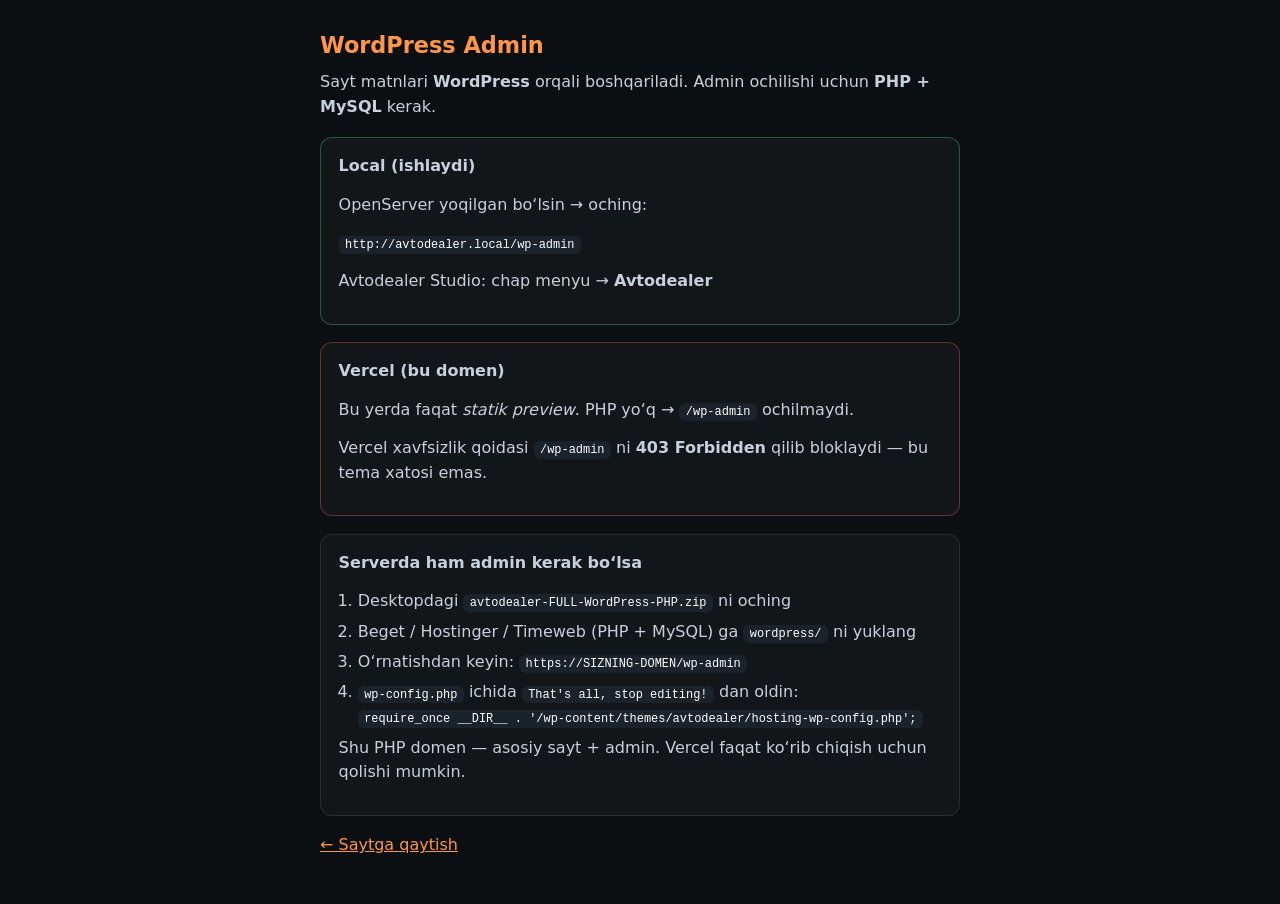
==== public/admin/index.html @ 3735dfab "Clarify that Vercel cannot run wp-admin; add /admin guide page. Point users to PHP hosting for real " ====
<!DOCTYPE html>
<html lang="uz">
<head>
  <meta charset="UTF-8">
  <meta name="viewport" content="width=device-width, initial-scale=1">
  <title>Admin — Avtodealer</title>
  <style>
    body{margin:0;min-height:100vh;display:grid;place-items:center;font-family:system-ui,sans-serif;background:#0c0f12;color:#f3f4f6}
    main{max-width:640px;padding:2rem}
    h1{color:#ff9549;font-size:1.4rem;margin:0 0 .75rem}
    p{line-height:1.55;color:#c7d0dc;margin:0 0 .85rem}
    code{background:#1a222b;padding:.12rem .4rem;border-radius:6px;color:#fff;font-size:.92em}
    a{color:#ff9549}
    .box{margin:1.1rem 0;padding:1rem 1.1rem;border:1px solid rgba(255,255,255,.1);border-radius:12px;background:rgba(255,255,255,.03)}
    .ok{border-color:rgba(61,220,132,.35)}
    .bad{border-color:rgba(255,100,80,.35)}
    ol{margin:.4rem 0 0;padding-left:1.2rem;color:#c7d0dc;line-height:1.55}
    li{margin:.35rem 0}
  </style>
</head>
<body>
  <main>
    <h1>WordPress Admin</h1>
    <p>Sayt matnlari <strong>WordPress</strong> orqali boshqariladi. Admin ochilishi uchun <strong>PHP + MySQL</strong> kerak.</p>

    <div class="box ok">
      <p><strong>Local (ishlaydi)</strong></p>
      <p>OpenServer yoqilgan bo‘lsin → oching:</p>
      <p><code>http://avtodealer.local/wp-admin</code></p>
      <p>Avtodealer Studio: chap menyu → <strong>Avtodealer</strong></p>
    </div>

    <div class="box bad">
      <p><strong>Vercel (bu domen)</strong></p>
      <p>Bu yerda faqat <em>statik preview</em>. PHP yo‘q → <code>/wp-admin</code> ochilmaydi.</p>
      <p>Vercel xavfsizlik qoidasi <code>/wp-admin</code> ni <strong>403 Forbidden</strong> qilib bloklaydi — bu tema xatosi emas.</p>
    </div>

    <div class="box">
      <p><strong>Serverda ham admin kerak bo‘lsa</strong></p>
      <ol>
        <li>Desktopdagi <code>avtodealer-FULL-WordPress-PHP.zip</code> ni oching</li>
        <li>Beget / Hostinger / Timeweb (PHP + MySQL) ga <code>wordpress/</code> ni yuklang</li>
        <li>O‘rnatishdan keyin: <code>https://SIZNING-DOMEN/wp-admin</code></li>
        <li><code>wp-config.php</code> ichida <code>That's all, stop editing!</code> dan oldin:<br>
          <code>require_once __DIR__ . '/wp-content/themes/avtodealer/hosting-wp-config.php';</code>
        </li>
      </ol>
      <p>Shu PHP domen — asosiy sayt + admin. Vercel faqat ko‘rib chiqish uchun qolishi mumkin.</p>
    </div>

    <p><a href="/">← Saytga qaytish</a></p>
  </main>
</body>
</html>
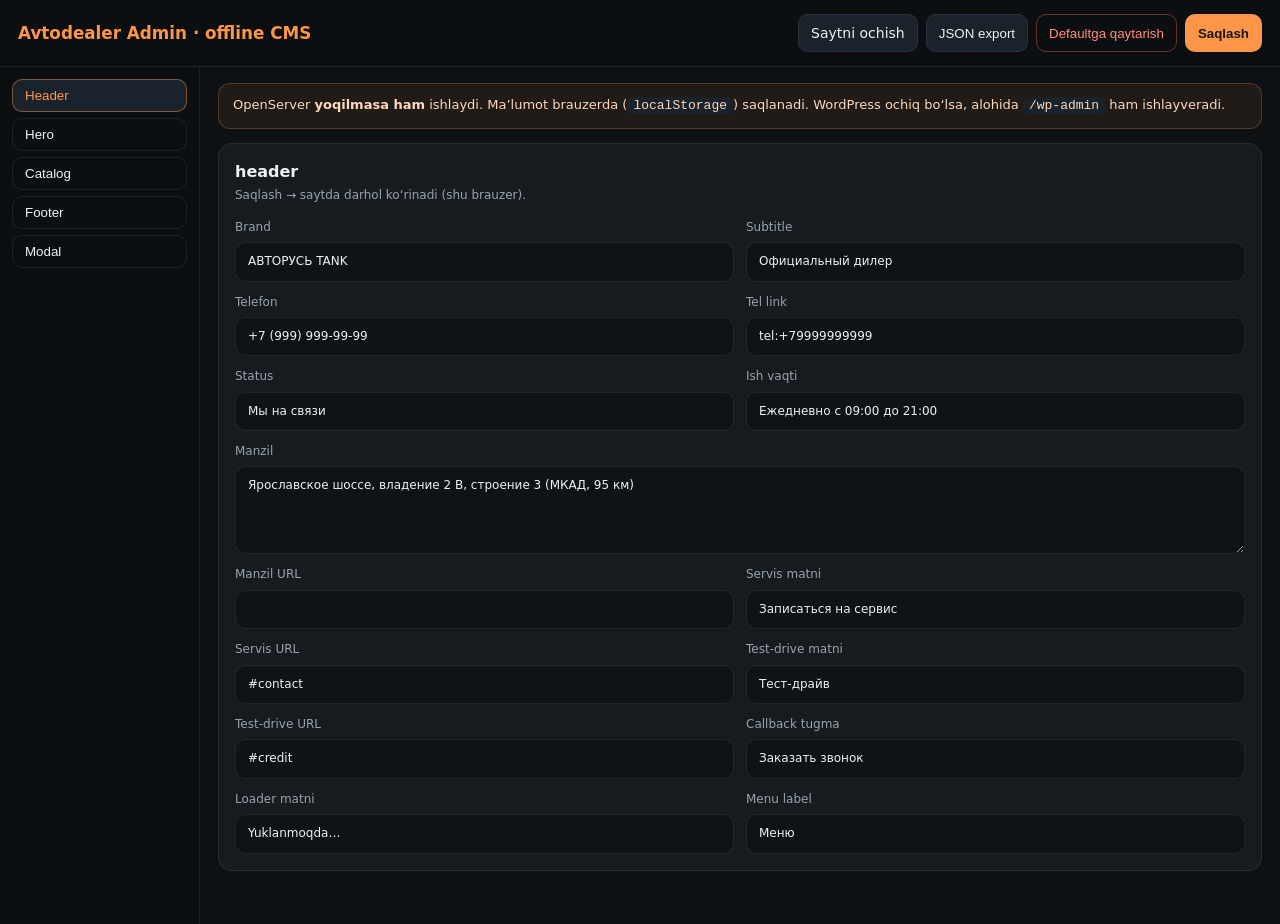
==== commit ef3ae3c0: "Add offline CMS so site and admin work without OpenServer or remote PHP. Static /admin saves to loca" ====
--- a/public/admin/index.html
+++ b/public/admin/index.html
@@ -3,53 +3,228 @@
 <head>
   <meta charset="UTF-8">
   <meta name="viewport" content="width=device-width, initial-scale=1">
-  <title>Admin — Avtodealer</title>
+  <title>Avtodealer Admin</title>
   <style>
-    body{margin:0;min-height:100vh;display:grid;place-items:center;font-family:system-ui,sans-serif;background:#0c0f12;color:#f3f4f6}
-    main{max-width:640px;padding:2rem}
-    h1{color:#ff9549;font-size:1.4rem;margin:0 0 .75rem}
-    p{line-height:1.55;color:#c7d0dc;margin:0 0 .85rem}
-    code{background:#1a222b;padding:.12rem .4rem;border-radius:6px;color:#fff;font-size:.92em}
-    a{color:#ff9549}
-    .box{margin:1.1rem 0;padding:1rem 1.1rem;border:1px solid rgba(255,255,255,.1);border-radius:12px;background:rgba(255,255,255,.03)}
-    .ok{border-color:rgba(61,220,132,.35)}
-    .bad{border-color:rgba(255,100,80,.35)}
-    ol{margin:.4rem 0 0;padding-left:1.2rem;color:#c7d0dc;line-height:1.55}
-    li{margin:.35rem 0}
+    :root{--bg:#0e1114;--panel:#161b20;--line:rgba(255,255,255,.08);--text:#eef1f4;--muted:#9aa3ad;--accent:#ff9549;--ok:#3ddc84}
+    *{box-sizing:border-box}
+    body{margin:0;font:14px/1.45 system-ui,sans-serif;background:var(--bg);color:var(--text);min-height:100vh}
+    header{display:flex;flex-wrap:wrap;gap:12px;align-items:center;justify-content:space-between;padding:14px 18px;border-bottom:1px solid var(--line);background:#0c0f12;position:sticky;top:0;z-index:10}
+    h1{margin:0;font-size:1.05rem;color:var(--accent)}
+    .actions{display:flex;flex-wrap:wrap;gap:8px}
+    button,a.btn{appearance:none;border:1px solid var(--line);background:#1a222b;color:var(--text);border-radius:10px;padding:8px 12px;cursor:pointer;text-decoration:none;display:inline-flex;align-items:center}
+    button.primary{background:var(--accent);color:#181818;border-color:transparent;font-weight:600}
+    button.danger{background:transparent;border-color:rgba(255,100,80,.4);color:#ff8d7a}
+    button:disabled{opacity:.5;cursor:wait}
+    .wrap{display:grid;grid-template-columns:200px 1fr;min-height:calc(100vh - 58px)}
+    @media(max-width:800px){.wrap{grid-template-columns:1fr}}
+    nav{border-right:1px solid var(--line);padding:12px;background:#0c0f12}
+    nav button{width:100%;justify-content:flex-start;margin-bottom:6px;background:transparent}
+    nav button.on{background:#1a222b;border-color:rgba(255,149,73,.45);color:var(--accent)}
+    main{padding:16px 18px 40px}
+    .card{background:var(--panel);border:1px solid var(--line);border-radius:14px;padding:16px;margin-bottom:14px}
+    .card h2{margin:0 0 4px;font-size:1rem}
+    .card p.note{margin:0 0 14px;color:var(--muted);font-size:12px}
+    .grid{display:grid;grid-template-columns:1fr 1fr;gap:12px}
+    @media(max-width:700px){.grid{grid-template-columns:1fr}}
+    label{display:flex;flex-direction:column;gap:6px;font-size:12px;color:var(--muted)}
+    label.wide{grid-column:1/-1}
+    input,textarea,select{width:100%;border:1px solid var(--line);background:#0e1318;color:var(--text);border-radius:10px;padding:10px 12px;font:inherit}
+    textarea{min-height:88px;resize:vertical}
+    .toast{position:fixed;right:16px;bottom:16px;background:#1a222b;border:1px solid var(--line);padding:10px 14px;border-radius:12px;display:none;z-index:50}
+    .toast.show{display:block}
+    .toast.ok{border-color:rgba(61,220,132,.4)}
+    .banner{background:rgba(255,149,73,.08);border:1px solid rgba(255,149,73,.25);border-radius:12px;padding:12px 14px;margin-bottom:14px;color:#ffd7bc;font-size:13px}
+    code{background:#1a222b;padding:1px 6px;border-radius:6px}
   </style>
 </head>
 <body>
-  <main>
-    <h1>WordPress Admin</h1>
-    <p>Sayt matnlari <strong>WordPress</strong> orqali boshqariladi. Admin ochilishi uchun <strong>PHP + MySQL</strong> kerak.</p>
-
-    <div class="box ok">
-      <p><strong>Local (ishlaydi)</strong></p>
-      <p>OpenServer yoqilgan bo‘lsin → oching:</p>
-      <p><code>http://avtodealer.local/wp-admin</code></p>
-      <p>Avtodealer Studio: chap menyu → <strong>Avtodealer</strong></p>
+  <header>
+    <h1>Avtodealer Admin · offline CMS</h1>
+    <div class="actions">
+      <a class="btn" href="/" target="_blank">Saytni ochish</a>
+      <button type="button" id="btn-export">JSON export</button>
+      <button type="button" class="danger" id="btn-reset">Defaultga qaytarish</button>
+      <button type="button" class="primary" id="btn-save">Saqlash</button>
     </div>
-
-    <div class="box bad">
-      <p><strong>Vercel (bu domen)</strong></p>
-      <p>Bu yerda faqat <em>statik preview</em>. PHP yo‘q → <code>/wp-admin</code> ochilmaydi.</p>
-      <p>Vercel xavfsizlik qoidasi <code>/wp-admin</code> ni <strong>403 Forbidden</strong> qilib bloklaydi — bu tema xatosi emas.</p>
-    </div>
-
-    <div class="box">
-      <p><strong>Serverda ham admin kerak bo‘lsa</strong></p>
-      <ol>
-        <li>Desktopdagi <code>avtodealer-FULL-WordPress-PHP.zip</code> ni oching</li>
-        <li>Beget / Hostinger / Timeweb (PHP + MySQL) ga <code>wordpress/</code> ni yuklang</li>
-        <li>O‘rnatishdan keyin: <code>https://SIZNING-DOMEN/wp-admin</code></li>
-        <li><code>wp-config.php</code> ichida <code>That's all, stop editing!</code> dan oldin:<br>
-          <code>require_once __DIR__ . '/wp-content/themes/avtodealer/hosting-wp-config.php';</code>
-        </li>
-      </ol>
-      <p>Shu PHP domen — asosiy sayt + admin. Vercel faqat ko‘rib chiqish uchun qolishi mumkin.</p>
-    </div>
-
-    <p><a href="/">← Saytga qaytish</a></p>
-  </main>
+  </header>
+  <div class="wrap">
+    <nav id="tabs"></nav>
+    <main>
+      <div class="banner">
+        OpenServer <strong>yoqilmasa ham</strong> ishlaydi. Ma’lumot brauzerda (<code>localStorage</code>) saqlanadi.
+        WordPress ochiq bo‘lsa, alohida <code>/wp-admin</code> ham ishlayveradi.
+      </div>
+      <div id="panel"></div>
+    </main>
+  </div>
+  <div class="toast" id="toast"></div>
+
+  <script src="/js/avto-content.js"></script>
+  <script>
+(function () {
+  var tabs = [
+    { id: 'header', title: 'Header' },
+    { id: 'hero', title: 'Hero' },
+    { id: 'catalog', title: 'Catalog' },
+    { id: 'footer', title: 'Footer' },
+    { id: 'modal', title: 'Modal' }
+  ];
+  var active = 'header';
+  var data = null;
+  var panel = document.getElementById('panel');
+  var tabsEl = document.getElementById('tabs');
+  var toastEl = document.getElementById('toast');
+
+  var fields = {
+    header: [
+      ['brand', 'Brand'],
+      ['subtitle', 'Subtitle'],
+      ['phone', 'Telefon'],
+      ['phone_href', 'Tel link'],
+      ['status', 'Status'],
+      ['hours', 'Ish vaqti'],
+      ['address', 'Manzil', 'textarea'],
+      ['address_url', 'Manzil URL'],
+      ['service_label', 'Servis matni'],
+      ['service_url', 'Servis URL'],
+      ['testdrive_label', 'Test-drive matni'],
+      ['testdrive_url', 'Test-drive URL'],
+      ['callback_label', 'Callback tugma'],
+      ['loader_text', 'Loader matni'],
+      ['menu_label', 'Menu label']
+    ],
+    hero: [
+      ['eyebrow', 'Eyebrow'],
+      ['title', 'Title'],
+      ['subtitle', 'Subtitle', 'textarea'],
+      ['cta_label', 'CTA'],
+      ['cta_url', 'CTA URL']
+    ],
+    catalog: [
+      ['offer_title', 'Offer title', 'textarea'],
+      ['offer_cta_label', 'Offer CTA'],
+      ['offer_cta_url', 'Offer URL'],
+      ['countdown_days', 'Kun'],
+      ['countdown_hours', 'Soat'],
+      ['countdown_mins', 'Daqiqa'],
+      ['countdown_secs', 'Soniya'],
+      ['feature1_title', 'Card 1 title'],
+      ['feature1_text', 'Card 1 text', 'textarea'],
+      ['feature2_title', 'Card 2 title'],
+      ['feature2_text', 'Card 2 text', 'textarea'],
+      ['feature3_title', 'Card 3 title'],
+      ['feature3_text', 'Card 3 text', 'textarea'],
+      ['promo_title', 'Promo', 'textarea'],
+      ['car1_title', 'Car 1'],
+      ['car2_title', 'Car 2']
+    ],
+    footer: [
+      ['disclaimer_title', 'Disclaimer title'],
+      ['link_legal', 'Huquqiy link'],
+      ['link_promo', 'Aksiya link'],
+      ['copy_note', 'Copy note', 'textarea'],
+      ['legal1', 'Legal 1', 'textarea'],
+      ['legal2', 'Legal 2', 'textarea']
+    ],
+    modal: [
+      ['title', 'Title'],
+      ['subtitle', 'Subtitle', 'textarea'],
+      ['model_label', 'Model label'],
+      ['model_options', 'Modellar (har qator)', 'textarea'],
+      ['phone_label', 'Phone label'],
+      ['phone_placeholder', 'Phone placeholder'],
+      ['button', 'Button'],
+      ['consent', 'Consent', 'textarea'],
+      ['success', 'Success'],
+      ['close_label', 'Close label']
+    ]
+  };
+
+  function toast(msg, ok) {
+    toastEl.textContent = msg;
+    toastEl.className = 'toast show' + (ok ? ' ok' : '');
+    setTimeout(function () { toastEl.className = 'toast'; }, 2200);
+  }
+
+  function readForm() {
+    if (!data) data = AvtoContent.deepMerge(AvtoContent.DEFAULTS, {});
+    if (!data[active]) data[active] = {};
+    qsa('[data-field]').forEach(function (inp) {
+      data[active][inp.getAttribute('data-field')] = inp.value;
+    });
+  }
+
+  function qsa(sel) { return Array.prototype.slice.call(document.querySelectorAll(sel)); }
+
+  function renderTabs() {
+    tabsEl.innerHTML = tabs.map(function (t) {
+      return '<button type="button" data-tab="' + t.id + '" class="' + (t.id === active ? 'on' : '') + '">' + t.title + '</button>';
+    }).join('');
+    qsa('[data-tab]').forEach(function (btn) {
+      btn.addEventListener('click', function () {
+        readForm();
+        active = btn.getAttribute('data-tab');
+        render();
+      });
+    });
+  }
+
+  function render() {
+    renderTabs();
+    var section = (data && data[active]) || {};
+    var list = fields[active] || [];
+    var html = '<div class="card"><h2>' + active + '</h2><p class="note">Saqlash → saytda darhol ko‘rinadi (shu brauzer).</p><div class="grid">';
+    list.forEach(function (f) {
+      var key = f[0], label = f[1], type = f[2] || 'text';
+      var val = section[key] != null ? section[key] : '';
+      var wide = type === 'textarea' ? ' wide' : '';
+      if (type === 'textarea') {
+        html += '<label class="' + wide.trim() + '">' + label + '<textarea data-field="' + key + '">' + esc(val) + '</textarea></label>';
+      } else {
+        html += '<label class="' + wide.trim() + '">' + label + '<input data-field="' + key + '" value="' + escAttr(val) + '"></label>';
+      }
+    });
+    html += '</div></div>';
+    panel.innerHTML = html;
+  }
+
+  function esc(s) {
+    return String(s).replace(/&/g,'&amp;').replace(/</g,'&lt;');
+  }
+  function escAttr(s) {
+    return String(s).replace(/&/g,'&amp;').replace(/"/g,'&quot;').replace(/</g,'&lt;');
+  }
+
+  function save() {
+    readForm();
+    AvtoContent.saveContent(data);
+    data = AvtoContent.deepMerge(AvtoContent.DEFAULTS, AvtoContent.readLocal() || {});
+    toast('Saqlandi · saytni yangilang', true);
+  }
+
+  document.getElementById('btn-save').addEventListener('click', save);
+  document.getElementById('btn-reset').addEventListener('click', function () {
+    if (!confirm('Barcha local o‘zgarishlar o‘chadi. Davom?')) return;
+    AvtoContent.clearLocal();
+    data = AvtoContent.deepMerge(AvtoContent.DEFAULTS, {});
+    render();
+    toast('Default tiklandi', true);
+  });
+  document.getElementById('btn-export').addEventListener('click', function () {
+    readForm();
+    var blob = AvtoContent.exportBlob(data);
+    var a = document.createElement('a');
+    a.href = URL.createObjectURL(blob);
+    a.download = 'avtodealer-content.json';
+    a.click();
+    URL.revokeObjectURL(a.href);
+  });
+
+  AvtoContent.loadContent().then(function (d) {
+    data = d;
+    render();
+  });
+})();
+  </script>
 </body>
 </html>
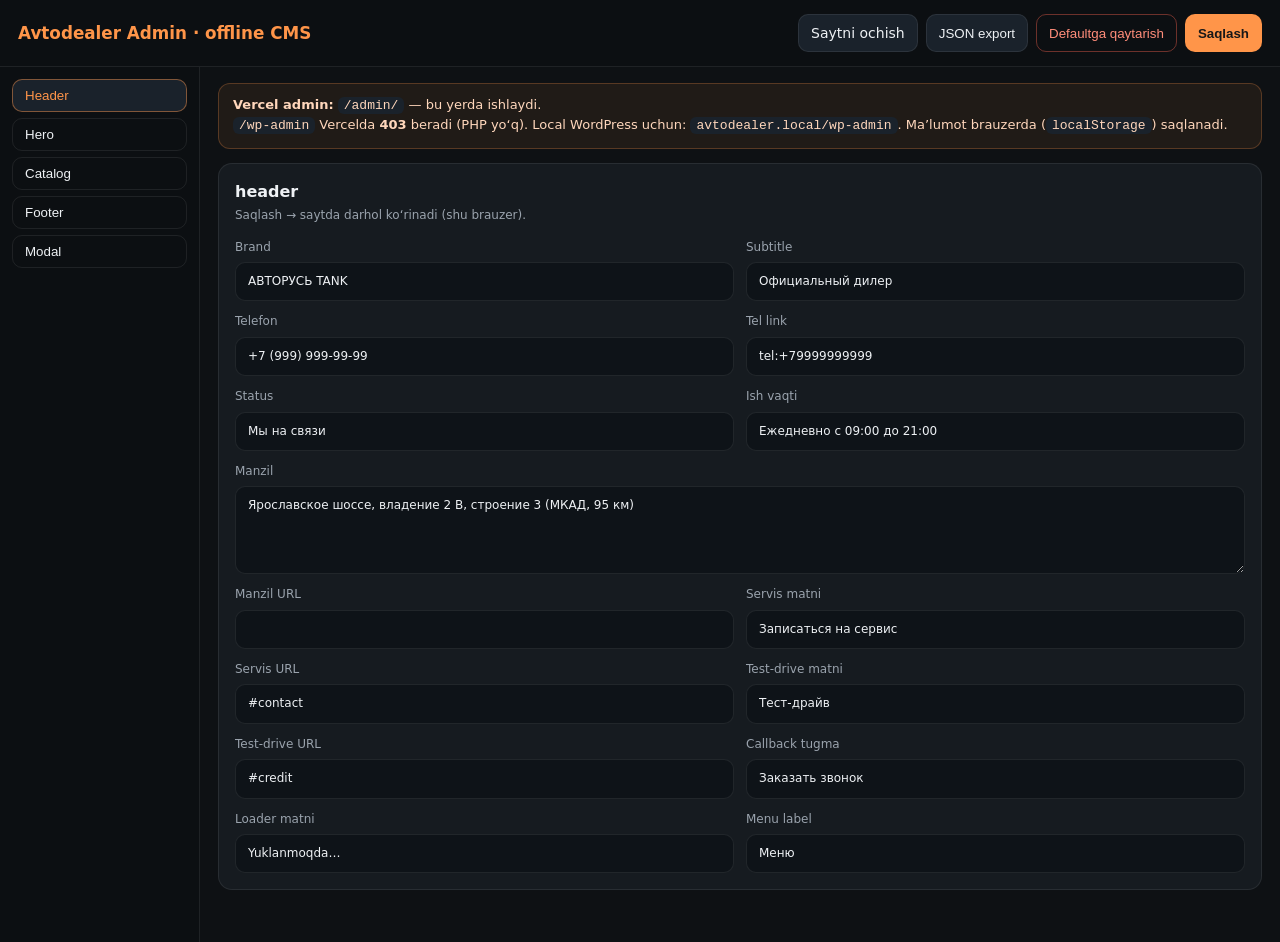
==== commit ee42afc7: "Route Vercel admin to /admin and clarify wp-admin 403. Vercel WAF blocks /wp-admin; redirect users t" ====
--- a/public/admin/index.html
+++ b/public/admin/index.html
@@ -51,8 +51,9 @@
     <nav id="tabs"></nav>
     <main>
       <div class="banner">
-        OpenServer <strong>yoqilmasa ham</strong> ishlaydi. Ma’lumot brauzerda (<code>localStorage</code>) saqlanadi.
-        WordPress ochiq bo‘lsa, alohida <code>/wp-admin</code> ham ishlayveradi.
+        <strong>Vercel admin:</strong> <code>/admin/</code> — bu yerda ishlaydi.<br>
+        <code>/wp-admin</code> Vercelda <strong>403</strong> beradi (PHP yo‘q). Local WordPress uchun: <code>avtodealer.local/wp-admin</code>.
+        Ma’lumot brauzerda (<code>localStorage</code>) saqlanadi.
       </div>
       <div id="panel"></div>
     </main>
@@ -115,8 +116,10 @@
       ['feature3_title', 'Card 3 title'],
       ['feature3_text', 'Card 3 text', 'textarea'],
       ['promo_title', 'Promo', 'textarea'],
-      ['car1_title', 'Car 1'],
-      ['car2_title', 'Car 2']
+      ['car1_title', 'Car 1 title'],
+      ['car1_label', 'Car 1 label (ostida)'],
+      ['car2_title', 'Car 2 title'],
+      ['car2_label', 'Car 2 label (ostida)']
     ],
     footer: [
       ['disclaimer_title', 'Disclaimer title'],
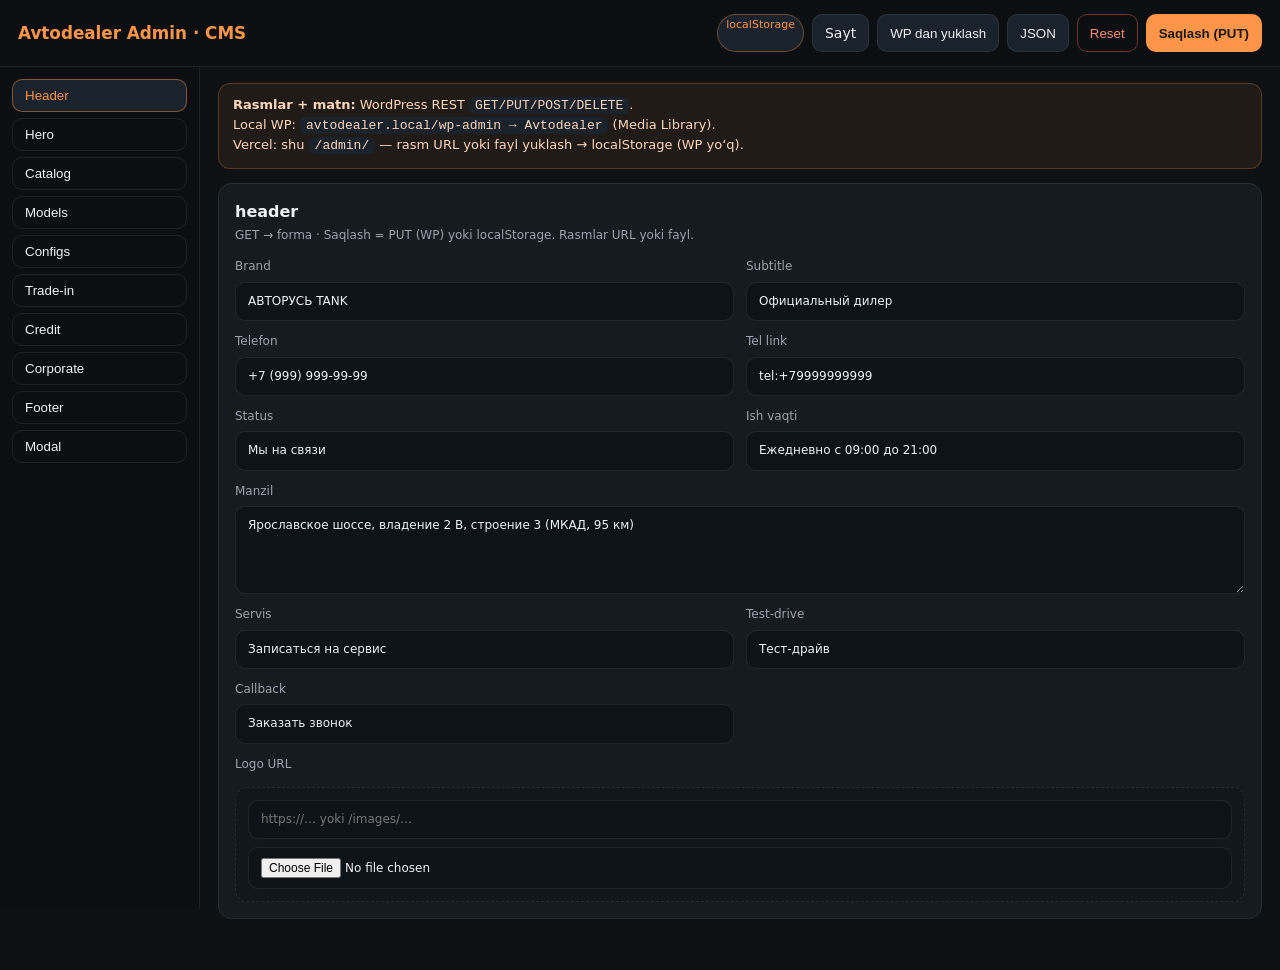
==== commit 679fe95d: "project admin  spark backend" ====
--- a/public/admin/index.html
+++ b/public/admin/index.html
@@ -11,13 +11,13 @@
     header{display:flex;flex-wrap:wrap;gap:12px;align-items:center;justify-content:space-between;padding:14px 18px;border-bottom:1px solid var(--line);background:#0c0f12;position:sticky;top:0;z-index:10}
     h1{margin:0;font-size:1.05rem;color:var(--accent)}
     .actions{display:flex;flex-wrap:wrap;gap:8px}
-    button,a.btn{appearance:none;border:1px solid var(--line);background:#1a222b;color:var(--text);border-radius:10px;padding:8px 12px;cursor:pointer;text-decoration:none;display:inline-flex;align-items:center}
+    button,a.btn{appearance:none;border:1px solid var(--line);background:#1a222b;color:var(--text);border-radius:10px;padding:8px 12px;cursor:pointer;text-decoration:none;display:inline-flex;align-items:center;gap:6px}
     button.primary{background:var(--accent);color:#181818;border-color:transparent;font-weight:600}
     button.danger{background:transparent;border-color:rgba(255,100,80,.4);color:#ff8d7a}
     button:disabled{opacity:.5;cursor:wait}
     .wrap{display:grid;grid-template-columns:200px 1fr;min-height:calc(100vh - 58px)}
-    @media(max-width:800px){.wrap{grid-template-columns:1fr}}
-    nav{border-right:1px solid var(--line);padding:12px;background:#0c0f12}
+    @media(max-width:900px){.wrap{grid-template-columns:1fr}}
+    nav{border-right:1px solid var(--line);padding:12px;background:#0c0f12;max-height:calc(100vh - 58px);overflow:auto}
     nav button{width:100%;justify-content:flex-start;margin-bottom:6px;background:transparent}
     nav button.on{background:#1a222b;border-color:rgba(255,149,73,.45);color:var(--accent)}
     main{padding:16px 18px 40px}
@@ -30,123 +30,164 @@
     label.wide{grid-column:1/-1}
     input,textarea,select{width:100%;border:1px solid var(--line);background:#0e1318;color:var(--text);border-radius:10px;padding:10px 12px;font:inherit}
     textarea{min-height:88px;resize:vertical}
-    .toast{position:fixed;right:16px;bottom:16px;background:#1a222b;border:1px solid var(--line);padding:10px 14px;border-radius:12px;display:none;z-index:50}
+    .toast{position:fixed;right:16px;bottom:16px;background:#1a222b;border:1px solid var(--line);padding:10px 14px;border-radius:12px;display:none;z-index:50;max-width:min(420px,90vw)}
     .toast.show{display:block}
     .toast.ok{border-color:rgba(61,220,132,.4)}
+    .toast.err{border-color:rgba(255,100,80,.5)}
     .banner{background:rgba(255,149,73,.08);border:1px solid rgba(255,149,73,.25);border-radius:12px;padding:12px 14px;margin-bottom:14px;color:#ffd7bc;font-size:13px}
     code{background:#1a222b;padding:1px 6px;border-radius:6px}
+    .media{display:flex;flex-wrap:wrap;gap:12px;align-items:flex-start;padding:12px;border:1px dashed var(--line);border-radius:12px;background:#12171c;margin-top:8px}
+    .media img{height:72px;max-width:140px;object-fit:contain;background:#0e1318;border-radius:8px}
+    .media .meta{flex:1;min-width:180px;display:flex;flex-direction:column;gap:8px}
+    .badge{display:inline-block;font-size:11px;padding:2px 8px;border-radius:999px;background:#1a222b;color:var(--muted)}
+    .badge.wp{color:var(--ok);border:1px solid rgba(61,220,132,.35)}
+    .badge.local{color:var(--accent);border:1px solid rgba(255,149,73,.35)}
   </style>
 </head>
 <body>
   <header>
-    <h1>Avtodealer Admin · offline CMS</h1>
+    <h1>Avtodealer Admin · CMS</h1>
     <div class="actions">
-      <a class="btn" href="/" target="_blank">Saytni ochish</a>
-      <button type="button" id="btn-export">JSON export</button>
-      <button type="button" class="danger" id="btn-reset">Defaultga qaytarish</button>
-      <button type="button" class="primary" id="btn-save">Saqlash</button>
+      <span class="badge" id="src-badge">…</span>
+      <a class="btn" href="/" target="_blank">Sayt</a>
+      <button type="button" id="btn-reload">WP dan yuklash</button>
+      <button type="button" id="btn-export">JSON</button>
+      <button type="button" class="danger" id="btn-reset">Reset</button>
+      <button type="button" class="primary" id="btn-save">Saqlash (PUT)</button>
     </div>
   </header>
   <div class="wrap">
     <nav id="tabs"></nav>
     <main>
       <div class="banner">
-        <strong>Vercel admin:</strong> <code>/admin/</code> — bu yerda ishlaydi.<br>
-        <code>/wp-admin</code> Vercelda <strong>403</strong> beradi (PHP yo‘q). Local WordPress uchun: <code>avtodealer.local/wp-admin</code>.
-        Ma’lumot brauzerda (<code>localStorage</code>) saqlanadi.
+        <strong>Rasmlar + matn:</strong> WordPress REST <code>GET/PUT/POST/DELETE</code>.<br>
+        Local WP: <code>avtodealer.local/wp-admin → Avtodealer</code> (Media Library).<br>
+        Vercel: shu <code>/admin/</code> — rasm URL yoki fayl yuklash → localStorage (WP yo‘q).
       </div>
       <div id="panel"></div>
     </main>
   </div>
   <div class="toast" id="toast"></div>
 
-  <script src="/js/avto-content.js"></script>
+  <script src="/js/avto-content.js?ver=4"></script>
   <script>
 (function () {
   var tabs = [
     { id: 'header', title: 'Header' },
     { id: 'hero', title: 'Hero' },
     { id: 'catalog', title: 'Catalog' },
+    { id: 'models', title: 'Models' },
+    { id: 'configs', title: 'Configs' },
+    { id: 'tradein', title: 'Trade-in' },
+    { id: 'credit', title: 'Credit' },
+    { id: 'corporate', title: 'Corporate' },
     { id: 'footer', title: 'Footer' },
     { id: 'modal', title: 'Modal' }
   ];
   var active = 'header';
   var data = null;
+  var fromWp = false;
   var panel = document.getElementById('panel');
   var tabsEl = document.getElementById('tabs');
   var toastEl = document.getElementById('toast');
-
+  var busy = false;
+
+  /* text fields + image URL keys per section */
   var fields = {
     header: [
-      ['brand', 'Brand'],
-      ['subtitle', 'Subtitle'],
-      ['phone', 'Telefon'],
-      ['phone_href', 'Tel link'],
-      ['status', 'Status'],
-      ['hours', 'Ish vaqti'],
-      ['address', 'Manzil', 'textarea'],
-      ['address_url', 'Manzil URL'],
-      ['service_label', 'Servis matni'],
-      ['service_url', 'Servis URL'],
-      ['testdrive_label', 'Test-drive matni'],
-      ['testdrive_url', 'Test-drive URL'],
-      ['callback_label', 'Callback tugma'],
-      ['loader_text', 'Loader matni'],
-      ['menu_label', 'Menu label']
+      ['brand', 'Brand'], ['subtitle', 'Subtitle'], ['phone', 'Telefon'], ['phone_href', 'Tel link'],
+      ['status', 'Status'], ['hours', 'Ish vaqti'], ['address', 'Manzil', 'textarea'],
+      ['service_label', 'Servis'], ['testdrive_label', 'Test-drive'], ['callback_label', 'Callback'],
+      ['logo_url', 'Logo URL', 'image']
     ],
     hero: [
-      ['eyebrow', 'Eyebrow'],
-      ['title', 'Title'],
-      ['subtitle', 'Subtitle', 'textarea'],
-      ['cta_label', 'CTA'],
-      ['cta_url', 'CTA URL']
+      ['eyebrow', 'Eyebrow'], ['title', 'Title'], ['subtitle', 'Subtitle', 'textarea'],
+      ['cta_label', 'CTA'], ['cta_url', 'CTA URL'],
+      ['image_url', 'Desktop rasm', 'image'], ['image_mobile_url', 'Mobile rasm', 'image']
     ],
     catalog: [
-      ['offer_title', 'Offer title', 'textarea'],
-      ['offer_cta_label', 'Offer CTA'],
-      ['offer_cta_url', 'Offer URL'],
-      ['countdown_days', 'Kun'],
-      ['countdown_hours', 'Soat'],
-      ['countdown_mins', 'Daqiqa'],
-      ['countdown_secs', 'Soniya'],
-      ['feature1_title', 'Card 1 title'],
-      ['feature1_text', 'Card 1 text', 'textarea'],
-      ['feature2_title', 'Card 2 title'],
-      ['feature2_text', 'Card 2 text', 'textarea'],
-      ['feature3_title', 'Card 3 title'],
-      ['feature3_text', 'Card 3 text', 'textarea'],
+      ['offer_title', 'Offer', 'textarea'], ['offer_cta_label', 'Offer CTA'],
       ['promo_title', 'Promo', 'textarea'],
-      ['car1_title', 'Car 1 title'],
-      ['car1_label', 'Car 1 label (ostida)'],
-      ['car2_title', 'Car 2 title'],
-      ['car2_label', 'Car 2 label (ostida)']
+      ['car1_title', 'Car 1 title'], ['car1_label', 'Car 1 label'],
+      ['car2_title', 'Car 2 title'], ['car2_label', 'Car 2 label'],
+      ['car1_image_url', 'Car 1 rasm', 'image'], ['car2_image_url', 'Car 2 rasm', 'image']
+    ],
+    models: [
+      ['car1_eyebrow', '300 eyebrow'], ['car1_title', '300 title'], ['car1_benefit', '300 benefit', 'textarea'],
+      ['car1_badge', '300 badge'], ['car1_cta_label', '300 CTA'], ['car1_td_label', '300 TD'],
+      ['car1_credit_label', '300 credit'], ['car1_perks', '300 perks', 'textarea'],
+      ['car1_image_url', '300 asosiy rasm', 'image'],
+      ['car1_g1_url', '300 gallery 1', 'image'], ['car1_g2_url', '300 gallery 2', 'image'],
+      ['car1_g3_url', '300 gallery 3', 'image'], ['car1_g4_url', '300 gallery 4', 'image'],
+      ['car1_g5_url', '300 gallery 5', 'image'],
+      ['car2_eyebrow', '500 eyebrow'], ['car2_title', '500 title'], ['car2_benefit', '500 benefit', 'textarea'],
+      ['car2_badge', '500 badge'], ['car2_cta_label', '500 CTA'], ['car2_td_label', '500 TD'],
+      ['car2_credit_label', '500 credit'], ['car2_perks', '500 perks', 'textarea'],
+      ['car2_image_url', '500 asosiy rasm', 'image'],
+      ['car2_g1_url', '500 gallery 1', 'image'], ['car2_g2_url', '500 gallery 2', 'image'],
+      ['car2_g3_url', '500 gallery 3', 'image'], ['car2_g4_url', '500 gallery 4', 'image'],
+      ['car2_g5_url', '500 gallery 5', 'image']
+    ],
+    configs: [
+      ['title', 'Sarlavha'], ['visible_count', 'Visible'], ['more_label', 'More'],
+      ['cta_label', 'CTA'], ['link_label', 'Link'],
+      ['trim1_title', 'Trim1'], ['trim1_image_url', 'Trim1 rasm', 'image'],
+      ['trim2_title', 'Trim2'], ['trim2_image_url', 'Trim2 rasm', 'image'],
+      ['trim3_title', 'Trim3'], ['trim3_image_url', 'Trim3 rasm', 'image'],
+      ['trim4_title', 'Trim4'], ['trim4_image_url', 'Trim4 rasm', 'image']
+    ],
+    tradein: [
+      ['title', 'Title', 'textarea'], ['text', 'Text', 'textarea'],
+      ['cta_label', 'CTA'], ['cta_url', 'CTA URL'], ['image_url', 'Rasm', 'image']
+    ],
+    credit: [
+      ['title', 'Title'], ['subtitle', 'Subtitle'], ['placeholder', 'Placeholder'],
+      ['button', 'Button'], ['note', 'Note', 'textarea'], ['image_url', 'Rasm', 'image']
+    ],
+    corporate: [
+      ['title', 'Title', 'textarea'], ['cta_label', 'CTA'], ['person_name', 'Ism'],
+      ['person_role', 'Lavozim', 'textarea'], ['photo_url', 'Foto', 'image']
     ],
     footer: [
-      ['disclaimer_title', 'Disclaimer title'],
-      ['link_legal', 'Huquqiy link'],
-      ['link_promo', 'Aksiya link'],
-      ['copy_note', 'Copy note', 'textarea'],
-      ['legal1', 'Legal 1', 'textarea'],
-      ['legal2', 'Legal 2', 'textarea']
+      ['disclaimer_title', 'Disclaimer'], ['link_legal', 'Legal link'], ['link_promo', 'Promo link'],
+      ['copy_note', 'Copy', 'textarea'], ['legal1', 'Legal 1', 'textarea'], ['legal2', 'Legal 2', 'textarea']
     ],
     modal: [
-      ['title', 'Title'],
-      ['subtitle', 'Subtitle', 'textarea'],
-      ['model_label', 'Model label'],
-      ['model_options', 'Modellar (har qator)', 'textarea'],
-      ['phone_label', 'Phone label'],
-      ['phone_placeholder', 'Phone placeholder'],
-      ['button', 'Button'],
-      ['consent', 'Consent', 'textarea'],
-      ['success', 'Success'],
-      ['close_label', 'Close label']
+      ['title', 'Title'], ['subtitle', 'Subtitle', 'textarea'], ['model_label', 'Model label'],
+      ['model_options', 'Models', 'textarea'], ['phone_label', 'Phone'], ['button', 'Button'],
+      ['consent', 'Consent', 'textarea']
     ]
   };
 
   function toast(msg, ok) {
     toastEl.textContent = msg;
-    toastEl.className = 'toast show' + (ok ? ' ok' : '');
-    setTimeout(function () { toastEl.className = 'toast'; }, 2200);
+    toastEl.className = 'toast show ' + (ok === false ? 'err' : ok ? 'ok' : '');
+    setTimeout(function () { toastEl.className = 'toast'; }, 2800);
+  }
+
+  function qsa(sel, root) {
+    return Array.prototype.slice.call((root || document).querySelectorAll(sel));
+  }
+
+  function esc(s) {
+    return String(s == null ? '' : s).replace(/&/g, '&amp;').replace(/</g, '&lt;');
+  }
+  function escAttr(s) {
+    return String(s == null ? '' : s).replace(/&/g, '&amp;').replace(/"/g, '&quot;').replace(/</g, '&lt;');
+  }
+
+  function restBase() {
+    if (typeof avtodealerFront !== 'undefined' && avtodealerFront && avtodealerFront.restUrl) {
+      return String(avtodealerFront.restUrl).replace(/\/?$/, '/');
+    }
+    return '/wp-json/avtodealer/v1/';
+  }
+
+  function updateBadge() {
+    var b = document.getElementById('src-badge');
+    if (!b) return;
+    b.className = 'badge ' + (fromWp ? 'wp' : 'local');
+    b.textContent = fromWp ? 'WP REST' : 'localStorage';
   }
 
   function readForm() {
@@ -156,8 +197,6 @@
       data[active][inp.getAttribute('data-field')] = inp.value;
     });
   }
-
-  function qsa(sel) { return Array.prototype.slice.call(document.querySelectorAll(sel)); }
 
   function renderTabs() {
     tabsEl.innerHTML = tabs.map(function (t) {
@@ -172,46 +211,159 @@
     });
   }
 
+  function mediaBlock(key, label, val) {
+    return (
+      '<label class="wide">' + esc(label) +
+      '<div class="media">' +
+      (val ? '<img src="' + escAttr(val) + '" alt="">' : '<img alt="" style="display:none">') +
+      '<div class="meta">' +
+      '<input data-field="' + escAttr(key) + '" value="' + escAttr(val) + '" placeholder="https://… yoki /images/…">' +
+      '<input type="file" accept="image/*" data-file-for="' + escAttr(key) + '">' +
+      '</div></div></label>'
+    );
+  }
+
   function render() {
     renderTabs();
+    updateBadge();
     var section = (data && data[active]) || {};
     var list = fields[active] || [];
-    var html = '<div class="card"><h2>' + active + '</h2><p class="note">Saqlash → saytda darhol ko‘rinadi (shu brauzer).</p><div class="grid">';
+    var html = '<div class="card"><h2>' + active + '</h2>' +
+      '<p class="note">GET → forma · Saqlash = PUT (WP) yoki localStorage. Rasmlar URL yoki fayl.</p><div class="grid">';
     list.forEach(function (f) {
       var key = f[0], label = f[1], type = f[2] || 'text';
       var val = section[key] != null ? section[key] : '';
-      var wide = type === 'textarea' ? ' wide' : '';
-      if (type === 'textarea') {
-        html += '<label class="' + wide.trim() + '">' + label + '<textarea data-field="' + key + '">' + esc(val) + '</textarea></label>';
+      if (type === 'image') {
+        html += mediaBlock(key, label, val);
+      } else if (type === 'textarea') {
+        html += '<label class="wide">' + esc(label) + '<textarea data-field="' + escAttr(key) + '">' + esc(val) + '</textarea></label>';
       } else {
-        html += '<label class="' + wide.trim() + '">' + label + '<input data-field="' + key + '" value="' + escAttr(val) + '"></label>';
+        html += '<label>' + esc(label) + '<input data-field="' + escAttr(key) + '" value="' + escAttr(val) + '"></label>';
       }
     });
     html += '</div></div>';
     panel.innerHTML = html;
-  }
-
-  function esc(s) {
-    return String(s).replace(/&/g,'&amp;').replace(/</g,'&lt;');
-  }
-  function escAttr(s) {
-    return String(s).replace(/&/g,'&amp;').replace(/"/g,'&quot;').replace(/</g,'&lt;');
-  }
-
-  function save() {
+
+    qsa('[data-file-for]').forEach(function (fileInp) {
+      fileInp.addEventListener('change', function () {
+        var file = fileInp.files && fileInp.files[0];
+        if (!file) return;
+        var key = fileInp.getAttribute('data-file-for');
+        var reader = new FileReader();
+        reader.onload = function () {
+          var url = String(reader.result || '');
+          var field = panel.querySelector('[data-field="' + key + '"]');
+          if (field) field.value = url;
+          var img = fileInp.closest('.media') && fileInp.closest('.media').querySelector('img');
+          if (img) {
+            img.src = url;
+            img.style.display = '';
+          }
+          toast('Rasm yuklandi · Saqlashni bosing', true);
+        };
+        reader.readAsDataURL(file);
+      });
+    });
+  }
+
+  function payloadForWp(sectionId, sectionData) {
+    var out = {};
+    Object.keys(sectionData || {}).forEach(function (k) {
+      if (k === 'cars' || k === 'i18n' || k === 'crud' || k === 'items') return;
+      if (/_default$/.test(k)) return;
+      out[k] = sectionData[k];
+    });
+    return out;
+  }
+
+  /** Map image_url → try keep; WP prefers *_id from Media. Offline stores URLs. */
+  async function putSection(id, body) {
+    var url = restBase() + id;
+    var headers = { 'Content-Type': 'application/json' };
+    if (typeof avtodealerFront !== 'undefined' && avtodealerFront && avtodealerFront.nonce) {
+      headers['X-WP-Nonce'] = avtodealerFront.nonce;
+    }
+    var res = await fetch(url, {
+      method: 'PUT',
+      headers: headers,
+      credentials: 'same-origin',
+      body: JSON.stringify(body),
+    });
+    if (!res.ok) throw new Error('PUT ' + id + ' · HTTP ' + res.status);
+    return res.json();
+  }
+
+  async function deleteSection(id) {
+    var headers = {};
+    if (typeof avtodealerFront !== 'undefined' && avtodealerFront && avtodealerFront.nonce) {
+      headers['X-WP-Nonce'] = avtodealerFront.nonce;
+    }
+    var res = await fetch(restBase() + id, { method: 'DELETE', headers: headers, credentials: 'same-origin' });
+    if (!res.ok) throw new Error('DELETE ' + id + ' · HTTP ' + res.status);
+    return res.json();
+  }
+
+  async function save() {
+    if (busy) return;
     readForm();
-    AvtoContent.saveContent(data);
-    data = AvtoContent.deepMerge(AvtoContent.DEFAULTS, AvtoContent.readLocal() || {});
-    toast('Saqlandi · saytni yangilang', true);
+    busy = true;
+    document.getElementById('btn-save').disabled = true;
+    try {
+      // Always persist local
+      AvtoContent.saveContent(data);
+
+      // Try WP PUT for active section
+      try {
+        var updated = await putSection(active, payloadForWp(active, data[active]));
+        if (updated && typeof updated === 'object') {
+          data[active] = AvtoContent.deepMerge(data[active] || {}, updated);
+          fromWp = true;
+          AvtoContent.saveContent(data);
+          toast('PUT OK · ' + active + ' (WP + local)', true);
+        } else {
+          toast('Local saqlandi (WP javob yo‘q)', true);
+        }
+      } catch (wpErr) {
+        toast('Local saqlandi · WP: ' + (wpErr.message || 'offline'), true);
+        fromWp = false;
+      }
+      updateBadge();
+      render();
+    } finally {
+      busy = false;
+      document.getElementById('btn-save').disabled = false;
+    }
+  }
+
+  async function reloadFromWp() {
+    busy = true;
+    try {
+      var d = await AvtoContent.loadContent();
+      data = d;
+      fromWp = !!(d && d._fromWp);
+      render();
+      toast(fromWp ? 'WP dan yuklandi (GET)' : 'Default / local', fromWp);
+    } catch (e) {
+      toast('Yuklash xato', false);
+    } finally {
+      busy = false;
+    }
   }
 
   document.getElementById('btn-save').addEventListener('click', save);
-  document.getElementById('btn-reset').addEventListener('click', function () {
-    if (!confirm('Barcha local o‘zgarishlar o‘chadi. Davom?')) return;
+  document.getElementById('btn-reload').addEventListener('click', reloadFromWp);
+  document.getElementById('btn-reset').addEventListener('click', async function () {
+    if (!confirm('Defaultga qaytarilsinmi?')) return;
+    try {
+      await deleteSection(active);
+      toast('DELETE OK · ' + active, true);
+    } catch (e) {
+      /* ignore if no WP */
+    }
     AvtoContent.clearLocal();
     data = AvtoContent.deepMerge(AvtoContent.DEFAULTS, {});
+    fromWp = false;
     render();
-    toast('Default tiklandi', true);
   });
   document.getElementById('btn-export').addEventListener('click', function () {
     readForm();
@@ -225,6 +377,7 @@
 
   AvtoContent.loadContent().then(function (d) {
     data = d;
+    fromWp = !!(d && d._fromWp);
     render();
   });
 })();
